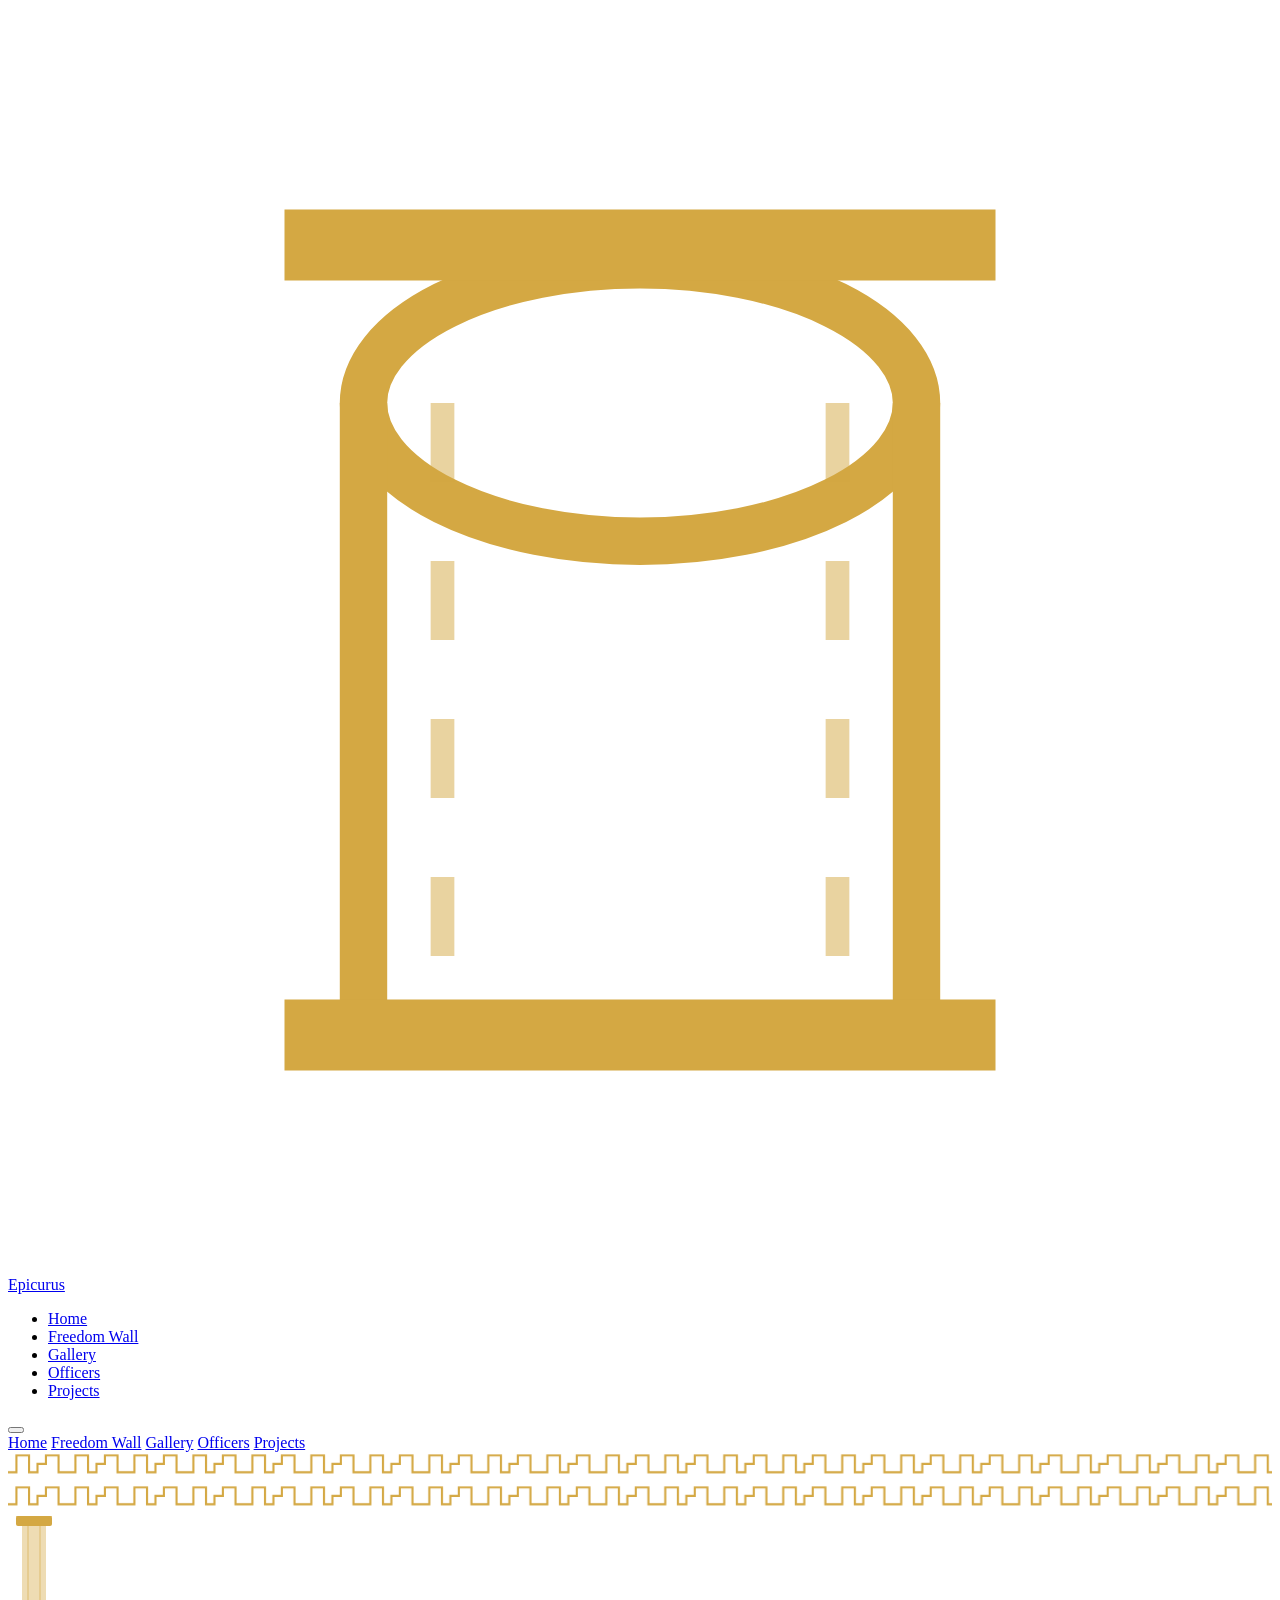
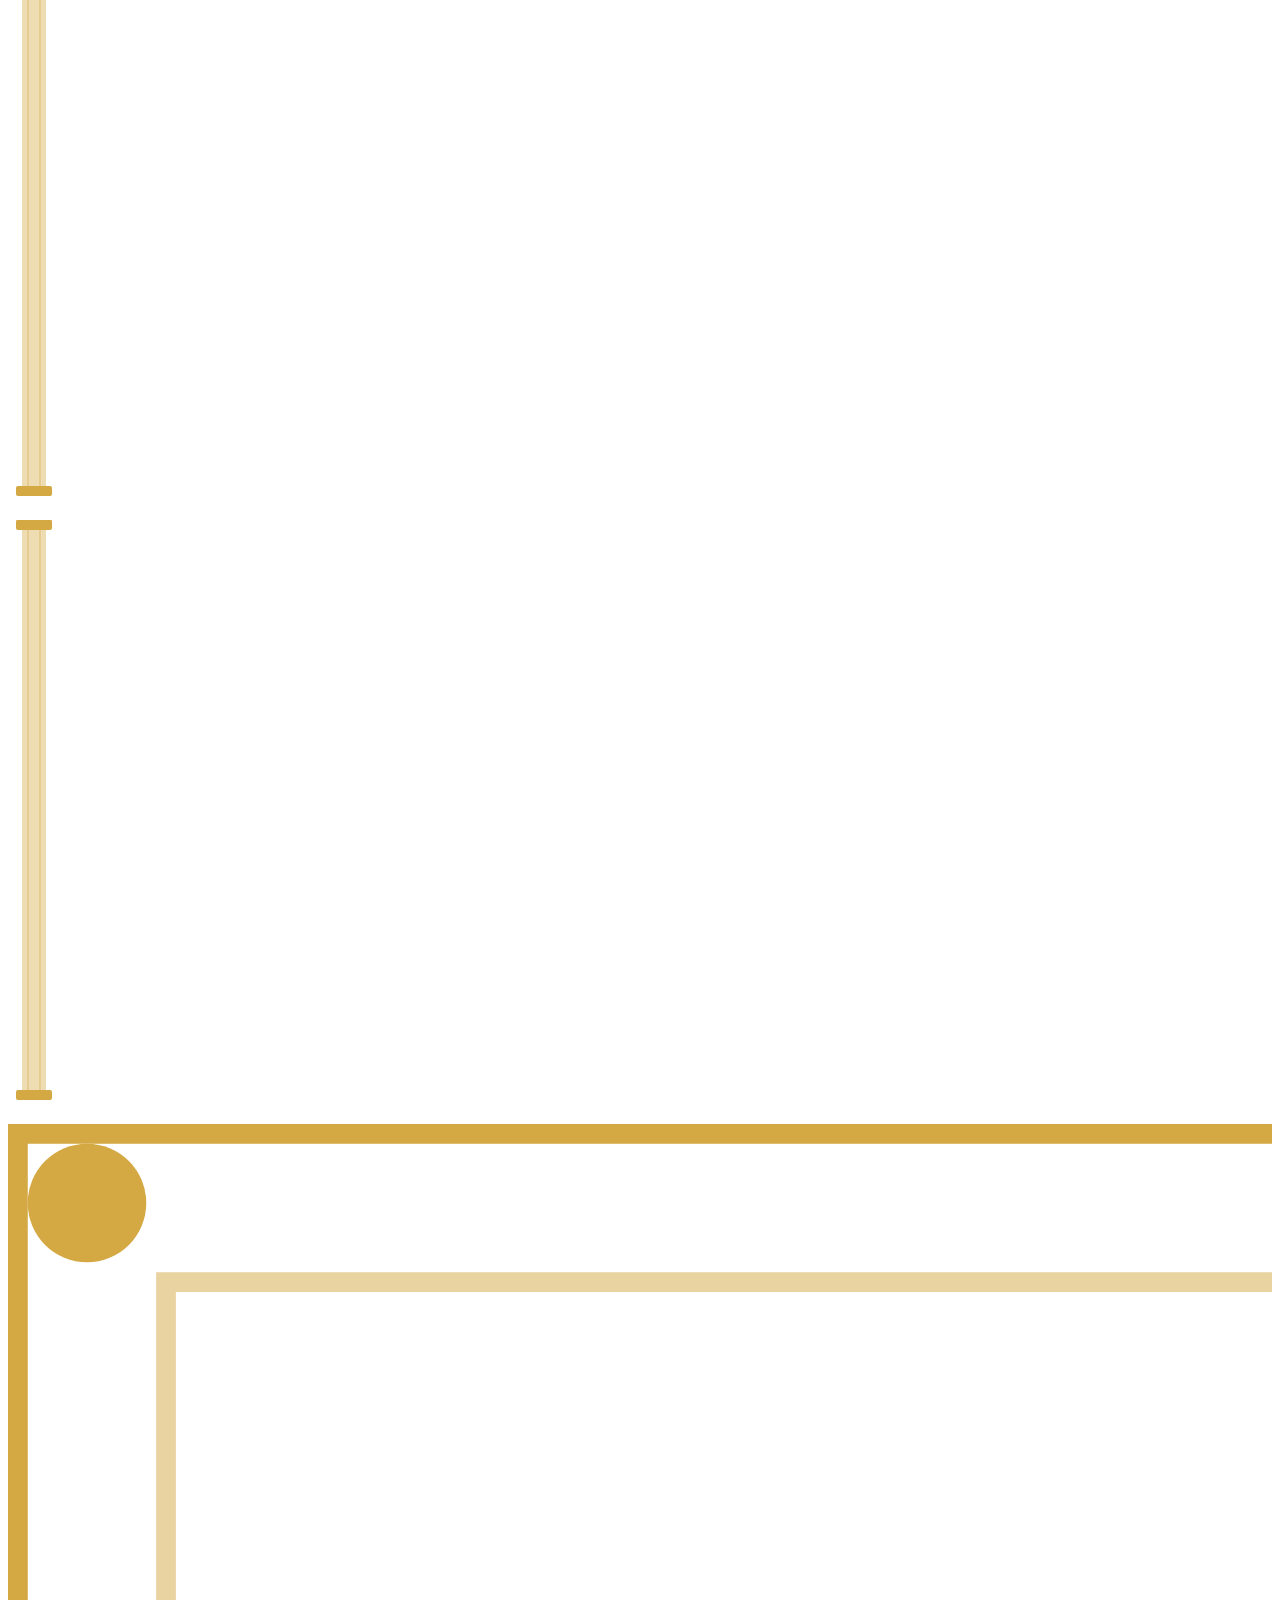
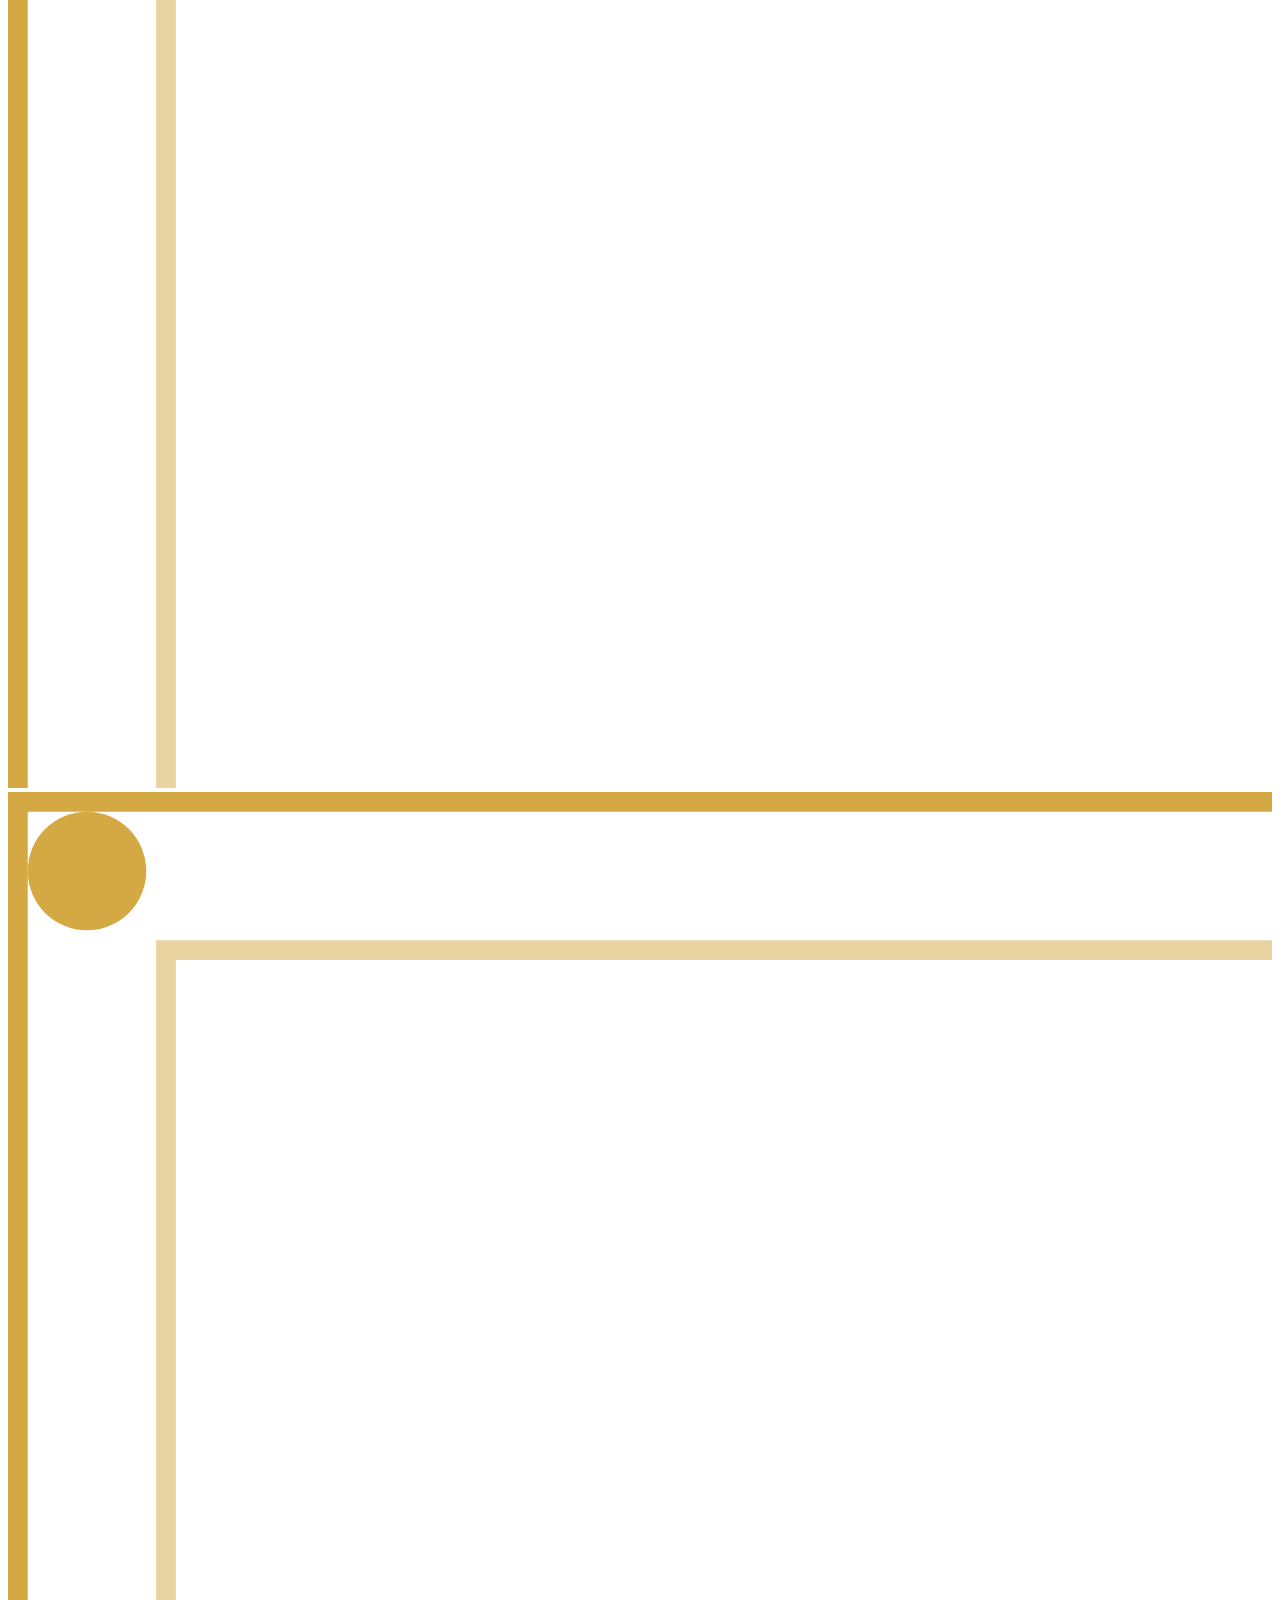
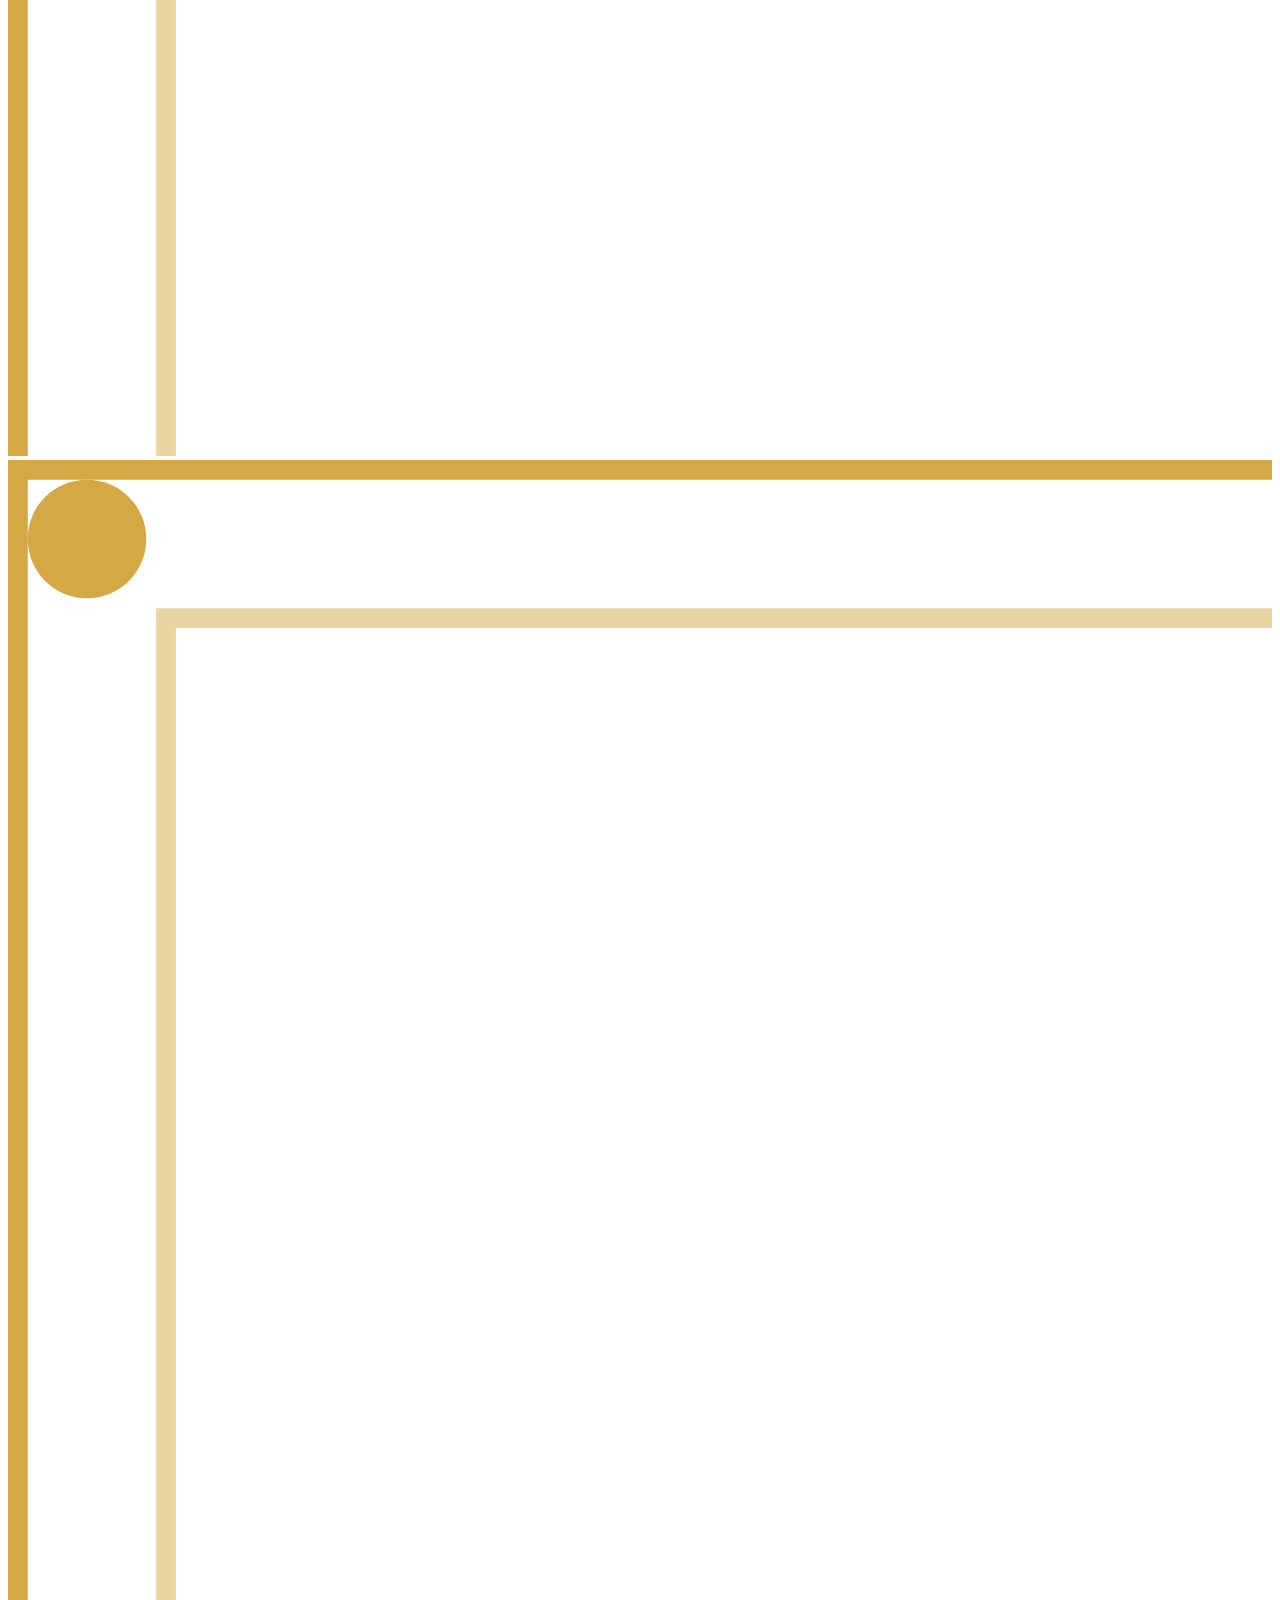
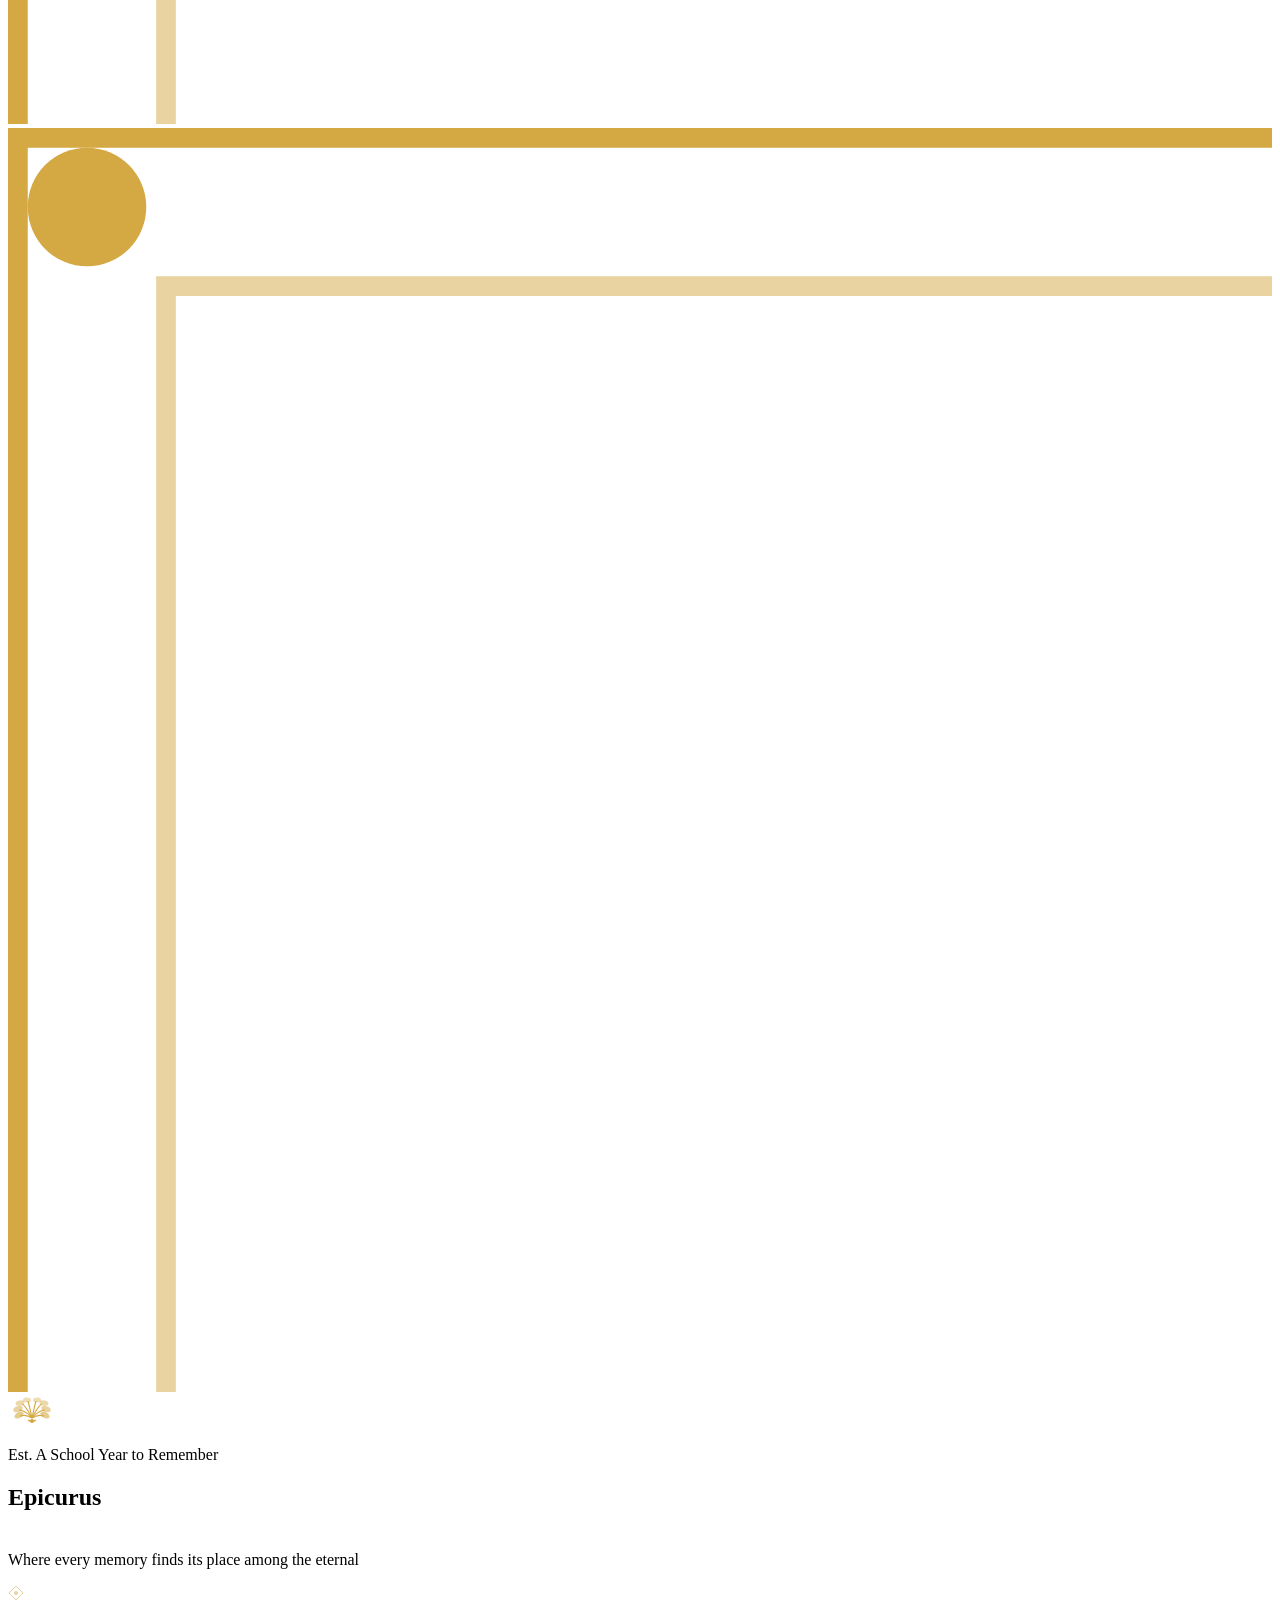
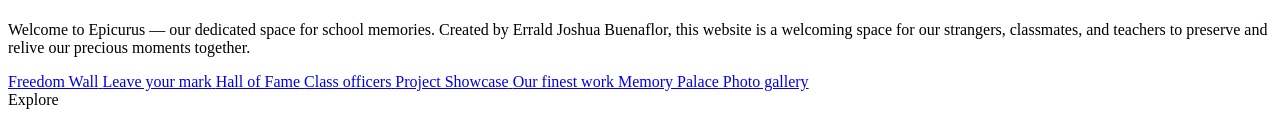
==== index.html @ 302509ee "Create index.html" ====
<!DOCTYPE html>
<html lang="en">
<head>
  <meta charset="UTF-8">
  <meta name="viewport" content="width=device-width, initial-scale=1.0">
  <title>Epicurus — Where Memories Endure</title>
  <link rel="preconnect" href="https://fonts.googleapis.com">
  <link rel="preconnect" href="https://fonts.gstatic.com" crossorigin>
  <link href="https://fonts.googleapis.com/css2?family=Cinzel:wght@400;600;700;900&family=Cormorant+Garamond:ital,wght@0,300;0,400;0,600;1,300;1,400&display=swap" rel="stylesheet">
  <link rel="stylesheet" href="style.css">
</head>
<body>

<nav role="banner">
  <div class="nav-inner">
    <a href="#" class="nav-logo">
      <svg class="nav-logo-icon" viewBox="0 0 32 32" fill="none" xmlns="http://www.w3.org/2000/svg" aria-hidden="true">
        <ellipse cx="16" cy="10" rx="7" ry="3.5" stroke="#d4a843" stroke-width="1.2" fill="none"/>
        <line x1="9" y1="10" x2="9" y2="26" stroke="#d4a843" stroke-width="1.2"/>
        <line x1="23" y1="10" x2="23" y2="26" stroke="#d4a843" stroke-width="1.2"/>
        <line x1="7" y1="26" x2="25" y2="26" stroke="#d4a843" stroke-width="1.8"/>
        <line x1="7" y1="6" x2="25" y2="6" stroke="#d4a843" stroke-width="1.8"/>
        <line x1="11" y1="10" x2="11" y2="26" stroke="#d4a843" stroke-width="0.6" stroke-dasharray="2 2" opacity="0.5"/>
        <line x1="21" y1="10" x2="21" y2="26" stroke="#d4a843" stroke-width="0.6" stroke-dasharray="2 2" opacity="0.5"/>
      </svg>
      Epicurus
    </a>

    <ul class="nav-links" role="list">
      <li><a href="#">Home</a></li>
      <li><a href="#">Freedom Wall</a></li>
      <li><a href="#">Gallery</a></li>
      <li><a href="#">Officers</a></li>
      <li><a href="#">Projects</a></li>
    </ul>

    <button class="hamburger" id="hamburger" aria-label="Open menu" aria-expanded="false">
      <span></span><span></span><span></span>
    </button>
  </div>

  <div class="mobile-menu" id="mobileMenu" role="navigation" aria-label="Mobile navigation">
    <a href="#">Home</a>
    <a href="#">Freedom Wall</a>
    <a href="#">Gallery</a>
    <a href="#">Officers</a>
    <a href="#">Projects</a>
  </div>
</nav>

<main>
<section class="hero" aria-label="Hero — Epicurus school memories">

  <div class="meander-top" aria-hidden="true">
    <svg viewBox="0 0 1200 28" preserveAspectRatio="xMidYMid slice" xmlns="http://www.w3.org/2000/svg" width="100%" height="28">
      <defs>
        <pattern id="meander" x="0" y="0" width="56" height="28" patternUnits="userSpaceOnUse">
          <polyline points="0,20 8,20 8,4 20,4 20,20 28,20 28,12 36,12 36,4 48,4 48,20 56,20"
            fill="none" stroke="#d4a843" stroke-width="2" stroke-linejoin="miter"/>
        </pattern>
      </defs>
      <rect width="1200" height="28" fill="url(#meander)"/>
    </svg>
  </div>

  <div class="meander-bottom" aria-hidden="true">
    <svg viewBox="0 0 1200 28" preserveAspectRatio="xMidYMid slice" xmlns="http://www.w3.org/2000/svg" width="100%" height="28">
      <defs>
        <pattern id="meander2" x="0" y="0" width="56" height="28" patternUnits="userSpaceOnUse">
          <polyline points="0,20 8,20 8,4 20,4 20,20 28,20 28,12 36,12 36,4 48,4 48,20 56,20"
            fill="none" stroke="#d4a843" stroke-width="2" stroke-linejoin="miter"/>
        </pattern>
      </defs>
      <rect width="1200" height="28" fill="url(#meander2)"/>
    </svg>
  </div>

  <div class="col-left" aria-hidden="true">
    <svg viewBox="0 0 52 600" preserveAspectRatio="xMidYMin slice" xmlns="http://www.w3.org/2000/svg" width="52" height="100%">
      <rect x="8" y="0" width="36" height="10" rx="2" fill="#d4a843"/>
      <rect x="14" y="10" width="24" height="560" fill="#d4a843" opacity="0.4"/>
      <line x1="20" y1="10" x2="20" y2="570" stroke="#d4a843" stroke-width="1" opacity="0.6"/>
      <line x1="32" y1="10" x2="32" y2="570" stroke="#d4a843" stroke-width="1" opacity="0.6"/>
      <rect x="8" y="570" width="36" height="10" rx="2" fill="#d4a843"/>
      <ellipse cx="26" cy="0" rx="18" ry="5" fill="#d4a843" opacity="0.7"/>
    </svg>
  </div>

  <div class="col-right" aria-hidden="true">
    <svg viewBox="0 0 52 600" preserveAspectRatio="xMidYMin slice" xmlns="http://www.w3.org/2000/svg" width="52" height="100%">
      <rect x="8" y="0" width="36" height="10" rx="2" fill="#d4a843"/>
      <rect x="14" y="10" width="24" height="560" fill="#d4a843" opacity="0.4"/>
      <line x1="20" y1="10" x2="20" y2="570" stroke="#d4a843" stroke-width="1" opacity="0.6"/>
      <line x1="32" y1="10" x2="32" y2="570" stroke="#d4a843" stroke-width="1" opacity="0.6"/>
      <rect x="8" y="570" width="36" height="10" rx="2" fill="#d4a843"/>
      <ellipse cx="26" cy="0" rx="18" ry="5" fill="#d4a843" opacity="0.7"/>
    </svg>
  </div>

  <svg class="corner corner-tl" viewBox="0 0 64 64" xmlns="http://www.w3.org/2000/svg" aria-hidden="true">
    <polyline points="0,64 0,0 64,0" fill="none" stroke="#d4a843" stroke-width="2"/>
    <polyline points="8,64 8,8 64,8" fill="none" stroke="#d4a843" stroke-width="1" opacity="0.5"/>
    <circle cx="4" cy="4" r="3" fill="#d4a843"/>
  </svg>
  <svg class="corner corner-tr" viewBox="0 0 64 64" xmlns="http://www.w3.org/2000/svg" aria-hidden="true">
    <polyline points="0,64 0,0 64,0" fill="none" stroke="#d4a843" stroke-width="2"/>
    <polyline points="8,64 8,8 64,8" fill="none" stroke="#d4a843" stroke-width="1" opacity="0.5"/>
    <circle cx="4" cy="4" r="3" fill="#d4a843"/>
  </svg>
  <svg class="corner corner-bl" viewBox="0 0 64 64" xmlns="http://www.w3.org/2000/svg" aria-hidden="true">
    <polyline points="0,64 0,0 64,0" fill="none" stroke="#d4a843" stroke-width="2"/>
    <polyline points="8,64 8,8 64,8" fill="none" stroke="#d4a843" stroke-width="1" opacity="0.5"/>
    <circle cx="4" cy="4" r="3" fill="#d4a843"/>
  </svg>
  <svg class="corner corner-br" viewBox="0 0 64 64" xmlns="http://www.w3.org/2000/svg" aria-hidden="true">
    <polyline points="0,64 0,0 64,0" fill="none" stroke="#d4a843" stroke-width="2"/>
    <polyline points="8,64 8,8 64,8" fill="none" stroke="#d4a843" stroke-width="1" opacity="0.5"/>
    <circle cx="4" cy="4" r="3" fill="#d4a843"/>
  </svg>

  <div class="hero-content">

    <div class="laurel-row" aria-hidden="true">
      <div class="laurel-divider"></div>
      <svg width="48" height="30" viewBox="0 0 48 30" xmlns="http://www.w3.org/2000/svg">
        <g fill="none" stroke="#d4a843" stroke-width="1.1">
          <path d="M24,22 Q18,18 12,20" />
          <ellipse cx="11" cy="19" rx="5" ry="3" transform="rotate(-30 11 19)" fill="#d4a843" opacity="0.6" stroke="none"/>
          <path d="M24,22 Q17,14 11,14" />
          <ellipse cx="10" cy="13" rx="5" ry="3" transform="rotate(-20 10 13)" fill="#d4a843" opacity="0.5" stroke="none"/>
          <path d="M24,22 Q18,10 14,8" />
          <ellipse cx="12" cy="7" rx="4.5" ry="2.5" transform="rotate(-10 12 7)" fill="#d4a843" opacity="0.45" stroke="none"/>
          <path d="M24,22 Q21,8 20,5" />
          <ellipse cx="19" cy="4" rx="4" ry="2.5" transform="rotate(0 19 4)" fill="#d4a843" opacity="0.4" stroke="none"/>
          <path d="M24,22 Q30,18 36,20" />
          <ellipse cx="37" cy="19" rx="5" ry="3" transform="rotate(30 37 19)" fill="#d4a843" opacity="0.6" stroke="none"/>
          <path d="M24,22 Q31,14 37,14" />
          <ellipse cx="38" cy="13" rx="5" ry="3" transform="rotate(20 38 13)" fill="#d4a843" opacity="0.5" stroke="none"/>
          <path d="M24,22 Q30,10 34,8" />
          <ellipse cx="36" cy="7" rx="4.5" ry="2.5" transform="rotate(10 36 7)" fill="#d4a843" opacity="0.45" stroke="none"/>
          <path d="M24,22 Q27,8 28,5" />
          <ellipse cx="29" cy="4" rx="4" ry="2.5" transform="rotate(0 29 4)" fill="#d4a843" opacity="0.4" stroke="none"/>
          <path d="M20,24 Q24,27 28,24" stroke="#d4a843" stroke-width="1.5"/>
          <circle cx="24" cy="25" r="1.5" fill="#d4a843"/>
        </g>
      </svg>
      <div class="laurel-divider"></div>
    </div>

    <p class="eyebrow">Est. A School Year to Remember</p>

    <h1 class="hero-title">Epicurus</h1>

    <div class="title-underline" aria-hidden="true">
      <div class="title-underline-line"></div>
      <div class="title-underline-diamond"></div>
      <div class="title-underline-diamond" style="width:4px;height:4px;opacity:0.5;"></div>
      <div class="title-underline-diamond"></div>
      <div class="title-underline-line right"></div>
    </div>

    <p class="hero-tagline">
      Where every memory finds its place among the eternal
    </p>

    <div class="hero-divider" aria-hidden="true">
      <div class="hero-divider-line"></div>
      <svg width="16" height="16" viewBox="0 0 16 16" xmlns="http://www.w3.org/2000/svg">
        <polygon points="8,1 15,8 8,15 1,8" fill="none" stroke="#d4a843" stroke-width="1" opacity="0.5"/>
        <circle cx="8" cy="8" r="2" fill="#d4a843" opacity="0.5"/>
      </svg>
      <div class="hero-divider-line"></div>
    </div>

    <p class="hero-intro">
      Welcome to Epicurus — our dedicated space for school memories.
      Created by Errald Joshua Buenaflor, this website is a welcoming space
      for our strangers, classmates, and teachers to preserve and relive
      our precious moments together.
    </p>

    <nav class="btn-grid" aria-label="Main sections">
      <a href="#" class="btn" role="button">
        <span class="btn-icon" aria-hidden="true"></span>
        <span class="btn-label">Freedom Wall</span>
        <span class="btn-sub">Leave your mark</span>
      </a>
      <a href="#" class="btn" role="button">
        <span class="btn-icon" aria-hidden="true"></span>
        <span class="btn-label">Hall of Fame</span>
        <span class="btn-sub">Class officers</span>
      </a>
      <a href="#" class="btn" role="button">
        <span class="btn-icon" aria-hidden="true"></span>
        <span class="btn-label">Project Showcase</span>
        <span class="btn-sub">Our finest work</span>
      </a>
      <a href="#" class="btn" role="button">
        <span class="btn-icon" aria-hidden="true"></span>
        <span class="btn-label">Memory Palace</span>
        <span class="btn-sub">Photo gallery</span>
      </a>
    </nav>

  </div>

  <div class="scroll-cue" aria-hidden="true">
    <span>Explore</span>
    <div class="scroll-arrow"></div>
  </div>

</section>
</main>

<script>
  const hamburger = document.getElementById('hamburger');
  const mobileMenu = document.getElementById('mobileMenu');

  hamburger.addEventListener('click', () => {
    const isOpen = mobileMenu.classList.toggle('open');
    hamburger.setAttribute('aria-expanded', isOpen);
  });

  mobileMenu.querySelectorAll('a').forEach(link => {
    link.addEventListener('click', () => {
      mobileMenu.classList.remove('open');
      hamburger.setAttribute('aria-expanded', 'false');
    });
  });
</script>

</body>
</html>
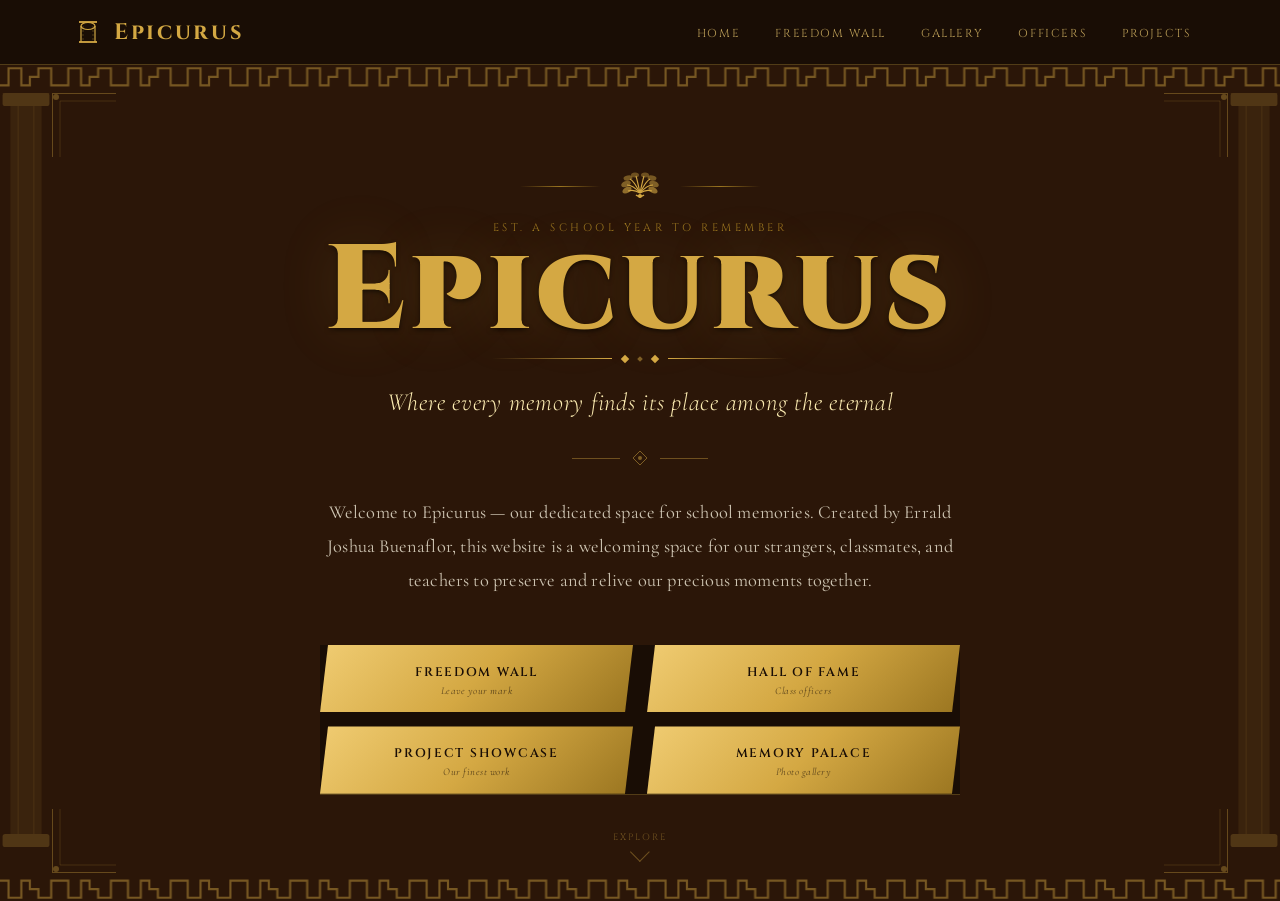
==== commit 89c3745d: "Update index.html" ====
--- a/index.html
+++ b/index.html
@@ -13,7 +13,7 @@
 
 <nav role="banner">
   <div class="nav-inner">
-    <a href="#" class="nav-logo">
+    <a href="index.html" class="nav-logo">
       <svg class="nav-logo-icon" viewBox="0 0 32 32" fill="none" xmlns="http://www.w3.org/2000/svg" aria-hidden="true">
         <ellipse cx="16" cy="10" rx="7" ry="3.5" stroke="#d4a843" stroke-width="1.2" fill="none"/>
         <line x1="9" y1="10" x2="9" y2="26" stroke="#d4a843" stroke-width="1.2"/>
@@ -27,11 +27,11 @@
     </a>
 
     <ul class="nav-links" role="list">
-      <li><a href="#">Home</a></li>
-      <li><a href="#">Freedom Wall</a></li>
-      <li><a href="#">Gallery</a></li>
-      <li><a href="#">Officers</a></li>
-      <li><a href="#">Projects</a></li>
+      <li><a href="index.html">Home</a></li>
+      <li><a href="freedom-wall.html">Freedom Wall</a></li>
+      <li><a href="gallery.html">Gallery</a></li>
+      <li><a href="officers.html">Officers</a></li>
+      <li><a href="projects.html">Projects</a></li>
     </ul>
 
     <button class="hamburger" id="hamburger" aria-label="Open menu" aria-expanded="false">
@@ -40,11 +40,11 @@
   </div>
 
   <div class="mobile-menu" id="mobileMenu" role="navigation" aria-label="Mobile navigation">
-    <a href="#">Home</a>
-    <a href="#">Freedom Wall</a>
-    <a href="#">Gallery</a>
-    <a href="#">Officers</a>
-    <a href="#">Projects</a>
+    <a href="index.html">Home</a>
+    <a href="freedom-wall.html">Freedom Wall</a>
+    <a href="gallery.html">Gallery</a>
+    <a href="officers.html">Officers</a>
+    <a href="projects.html">Projects</a>
   </div>
 </nav>
 
@@ -180,22 +180,22 @@
     </p>
 
     <nav class="btn-grid" aria-label="Main sections">
-      <a href="#" class="btn" role="button">
+      <a href="freedom-wall.html" class="btn" role="button">
         <span class="btn-icon" aria-hidden="true"></span>
         <span class="btn-label">Freedom Wall</span>
         <span class="btn-sub">Leave your mark</span>
       </a>
-      <a href="#" class="btn" role="button">
+      <a href="officers.html" class="btn" role="button">
         <span class="btn-icon" aria-hidden="true"></span>
         <span class="btn-label">Hall of Fame</span>
         <span class="btn-sub">Class officers</span>
       </a>
-      <a href="#" class="btn" role="button">
+      <a href="projects.html" class="btn" role="button">
         <span class="btn-icon" aria-hidden="true"></span>
         <span class="btn-label">Project Showcase</span>
         <span class="btn-sub">Our finest work</span>
       </a>
-      <a href="#" class="btn" role="button">
+      <a href="gallery.html" class="btn" role="button">
         <span class="btn-icon" aria-hidden="true"></span>
         <span class="btn-label">Memory Palace</span>
         <span class="btn-sub">Photo gallery</span>
--- a/style.css
+++ b/style.css
@@ -0,0 +1,414 @@
+*, *::before, *::after { box-sizing: border-box; margin: 0; padding: 0; }
+
+:root {
+  --brown-deepest: #1a0e06;
+  --brown-deep:    #2b1608;
+  --brown-rich:    #3d1f0a;
+  --brown-mid:     #5c2e10;
+  --gold-bright:   #d4a843;
+  --gold-light:    #f0cc72;
+  --gold-pale:     #faeab0;
+  --gold-dark:     #9a7520;
+  --cream:         #fdf6e3;
+  --white:         #ffffff;
+  --text-muted:    rgba(240,204,114,0.55);
+}
+
+html { scroll-behavior: smooth; }
+
+body {
+  font-family: 'Cormorant Garamond', Georgia, serif;
+  background: var(--brown-deepest);
+  color: var(--cream);
+  min-height: 100vh;
+  overflow-x: hidden;
+}
+
+nav {
+  position: sticky;
+  top: 0;
+  z-index: 100;
+  background: rgba(26,14,6,0.96);
+  backdrop-filter: blur(8px);
+  border-bottom: 1px solid rgba(212,168,67,0.3);
+}
+
+.nav-inner {
+  max-width: 1200px;
+  margin: 0 auto;
+  padding: 0 2rem;
+  height: 64px;
+  display: flex;
+  align-items: center;
+  justify-content: space-between;
+}
+
+.nav-logo {
+  font-family: 'Cinzel', serif;
+  font-size: 1.4rem;
+  font-weight: 700;
+  color: var(--gold-bright);
+  text-decoration: none;
+  letter-spacing: 0.12em;
+  display: flex;
+  align-items: center;
+  gap: 10px;
+}
+
+.nav-logo-icon {
+  width: 32px;
+  height: 32px;
+  flex-shrink: 0;
+}
+
+.nav-links {
+  display: flex;
+  gap: 0;
+  list-style: none;
+}
+
+.nav-links a {
+  font-family: 'Cinzel', serif;
+  font-size: 0.72rem;
+  font-weight: 400;
+  letter-spacing: 0.14em;
+  text-transform: uppercase;
+  color: rgba(240,204,114,0.75);
+  text-decoration: none;
+  padding: 0.5rem 1.1rem;
+  transition: color 0.2s;
+  position: relative;
+}
+
+.nav-links a::after {
+  content: '';
+  position: absolute;
+  bottom: -2px;
+  left: 50%;
+  transform: translateX(-50%);
+  width: 0;
+  height: 1px;
+  background: var(--gold-bright);
+  transition: width 0.25s;
+}
+
+.nav-links a:hover { color: var(--gold-light); }
+.nav-links a:hover::after { width: 60%; }
+
+.hamburger {
+  display: none;
+  flex-direction: column;
+  gap: 5px;
+  cursor: pointer;
+  padding: 4px;
+  background: none;
+  border: none;
+}
+
+.hamburger span {
+  display: block;
+  width: 24px;
+  height: 1.5px;
+  background: var(--gold-bright);
+  transition: 0.3s;
+}
+
+.mobile-menu {
+  display: none;
+  flex-direction: column;
+  background: rgba(26,14,6,0.98);
+  border-top: 1px solid rgba(212,168,67,0.2);
+  padding: 1rem 2rem 1.5rem;
+}
+
+.mobile-menu.open { display: flex; }
+
+.mobile-menu a {
+  font-family: 'Cinzel', serif;
+  font-size: 0.85rem;
+  letter-spacing: 0.1em;
+  color: rgba(240,204,114,0.8);
+  text-decoration: none;
+  padding: 0.75rem 0;
+  border-bottom: 1px solid rgba(212,168,67,0.1);
+  transition: color 0.2s;
+}
+
+.mobile-menu a:last-child { border-bottom: none; }
+.mobile-menu a:hover { color: var(--gold-light); }
+
+.hero {
+  position: relative;
+  min-height: calc(100vh - 64px);
+  background: var(--brown-deep);
+  display: flex;
+  flex-direction: column;
+  align-items: center;
+  justify-content: center;
+  overflow: hidden;
+}
+
+.meander-top, .meander-bottom {
+  position: absolute;
+  left: 0;
+  width: 100%;
+  height: 28px;
+  overflow: hidden;
+  opacity: 0.45;
+}
+
+.meander-top { top: 0; }
+.meander-bottom { bottom: 0; transform: scaleY(-1); }
+
+.col-left, .col-right {
+  position: absolute;
+  top: 28px;
+  bottom: 28px;
+  width: 52px;
+  opacity: 0.22;
+  pointer-events: none;
+}
+
+.col-left  { left: 0; }
+.col-right { right: 0; transform: scaleX(-1); }
+
+.corner {
+  position: absolute;
+  width: 64px;
+  height: 64px;
+  opacity: 0.35;
+}
+
+.corner-tl { top: 28px; left: 52px; }
+.corner-tr { top: 28px; right: 52px; transform: scaleX(-1); }
+.corner-bl { bottom: 28px; left: 52px; transform: scaleY(-1); }
+.corner-br { bottom: 28px; right: 52px; transform: scale(-1,-1); }
+
+.hero-content {
+  position: relative;
+  z-index: 2;
+  text-align: center;
+  padding: 4rem 2rem;
+  max-width: 860px;
+  width: 100%;
+}
+
+.laurel-row {
+  display: flex;
+  align-items: center;
+  justify-content: center;
+  gap: 16px;
+  margin-bottom: 1.2rem;
+}
+
+.laurel-divider {
+  height: 1px;
+  width: 80px;
+  background: linear-gradient(90deg, transparent, var(--gold-dark), transparent);
+}
+
+.eyebrow {
+  font-family: 'Cinzel', serif;
+  font-size: 0.68rem;
+  letter-spacing: 0.32em;
+  color: var(--gold-dark);
+  text-transform: uppercase;
+}
+
+h1.hero-title {
+  font-family: 'Cinzel', serif;
+  font-size: clamp(3.8rem, 10vw, 7.5rem);
+  font-weight: 900;
+  line-height: 0.95;
+  letter-spacing: 0.04em;
+  color: var(--gold-bright);
+  text-shadow: 0 0 60px rgba(212,168,67,0.15), 0 2px 4px rgba(0,0,0,0.6);
+  margin-bottom: 0.4rem;
+}
+
+.title-underline {
+  display: flex;
+  align-items: center;
+  justify-content: center;
+  gap: 10px;
+  margin-bottom: 1.4rem;
+}
+
+.title-underline-line {
+  flex: 1;
+  max-width: 120px;
+  height: 1px;
+  background: linear-gradient(90deg, transparent, var(--gold-bright));
+}
+
+.title-underline-line.right {
+  background: linear-gradient(90deg, var(--gold-bright), transparent);
+}
+
+.title-underline-diamond {
+  width: 6px;
+  height: 6px;
+  background: var(--gold-bright);
+  transform: rotate(45deg);
+  flex-shrink: 0;
+}
+
+.hero-tagline {
+  font-family: 'Cormorant Garamond', serif;
+  font-style: italic;
+  font-size: clamp(1.15rem, 2.8vw, 1.55rem);
+  font-weight: 300;
+  color: var(--gold-pale);
+  letter-spacing: 0.03em;
+  margin-bottom: 1.8rem;
+  line-height: 1.5;
+}
+
+.hero-divider {
+  display: flex;
+  align-items: center;
+  gap: 12px;
+  margin: 0 auto 1.8rem;
+  width: fit-content;
+}
+
+.hero-divider-line {
+  width: 48px;
+  height: 1px;
+  background: rgba(212,168,67,0.4);
+}
+
+.hero-intro {
+  font-family: 'Cormorant Garamond', serif;
+  font-size: clamp(0.95rem, 1.9vw, 1.15rem);
+  font-weight: 400;
+  line-height: 1.85;
+  color: rgba(253,246,227,0.78);
+  max-width: 640px;
+  margin: 0 auto 3rem;
+  letter-spacing: 0.01em;
+}
+
+.btn-grid {
+  display: grid;
+  grid-template-columns: repeat(2, 1fr);
+  gap: 14px;
+  max-width: 640px;
+  margin: 0 auto;
+}
+
+.btn {
+  position: relative;
+  font-family: 'Cinzel', serif;
+  font-size: 0.78rem;
+  font-weight: 600;
+  letter-spacing: 0.14em;
+  text-transform: uppercase;
+  text-decoration: none;
+  color: var(--brown-deepest);
+  background: linear-gradient(135deg, var(--gold-light) 0%, var(--gold-bright) 50%, var(--gold-dark) 100%);
+  border: none;
+  padding: 1rem 1.4rem;
+  cursor: pointer;
+  overflow: hidden;
+  transition: transform 0.2s, box-shadow 0.2s;
+  display: flex;
+  flex-direction: column;
+  align-items: center;
+  gap: 5px;
+  text-align: center;
+  clip-path: polygon(8px 0%, 100% 0%, calc(100% - 8px) 100%, 0% 100%);
+}
+
+.btn::before {
+  content: '';
+  position: absolute;
+  inset: 0;
+  background: linear-gradient(135deg, rgba(255,255,255,0.3) 0%, transparent 60%);
+  opacity: 0;
+  transition: opacity 0.25s;
+}
+
+.btn:hover {
+  transform: translateY(-2px);
+  box-shadow: 0 8px 28px rgba(212,168,67,0.35);
+}
+
+.btn:hover::before { opacity: 1; }
+.btn:active { transform: translateY(0); }
+
+.btn-icon {
+  font-size: 1.1rem;
+  line-height: 1;
+}
+
+.btn-label {
+  line-height: 1.2;
+}
+
+.btn-sub {
+  font-family: 'Cormorant Garamond', serif;
+  font-size: 0.65rem;
+  font-weight: 400;
+  font-style: italic;
+  letter-spacing: 0.05em;
+  color: rgba(26,14,6,0.65);
+  text-transform: none;
+  line-height: 1;
+}
+
+.scroll-cue {
+  position: absolute;
+  bottom: 42px;
+  left: 50%;
+  transform: translateX(-50%);
+  display: flex;
+  flex-direction: column;
+  align-items: center;
+  gap: 6px;
+  opacity: 0.4;
+  animation: bob 2.2s ease-in-out infinite;
+}
+
+.scroll-cue span {
+  font-family: 'Cinzel', serif;
+  font-size: 0.58rem;
+  letter-spacing: 0.22em;
+  color: var(--gold-bright);
+  text-transform: uppercase;
+}
+
+.scroll-arrow {
+  width: 14px;
+  height: 14px;
+  border-right: 1px solid var(--gold-bright);
+  border-bottom: 1px solid var(--gold-bright);
+  transform: rotate(45deg);
+  margin-top: -4px;
+}
+
+@keyframes bob {
+  0%, 100% { transform: translateX(-50%) translateY(0); }
+  50%       { transform: translateX(-50%) translateY(6px); }
+}
+
+@media (max-width: 680px) {
+  .nav-links { display: none; }
+  .hamburger { display: flex; }
+  .col-left, .col-right, .corner { display: none; }
+  .hero-content { padding: 3rem 1.25rem; }
+  .btn-grid { grid-template-columns: 1fr 1fr; gap: 10px; }
+  .btn { padding: 0.85rem 0.9rem; font-size: 0.68rem; }
+  .laurel-divider { width: 48px; }
+  .scroll-cue { display: none; }
+}
+
+@media (max-width: 380px) {
+  .btn-grid { grid-template-columns: 1fr; }
+  h1.hero-title { font-size: 3.2rem; }
+}
+
+@media (prefers-reduced-motion: reduce) {
+  .scroll-cue { animation: none; }
+  .btn, .btn::before, .nav-links a::after { transition: none; }
+}
